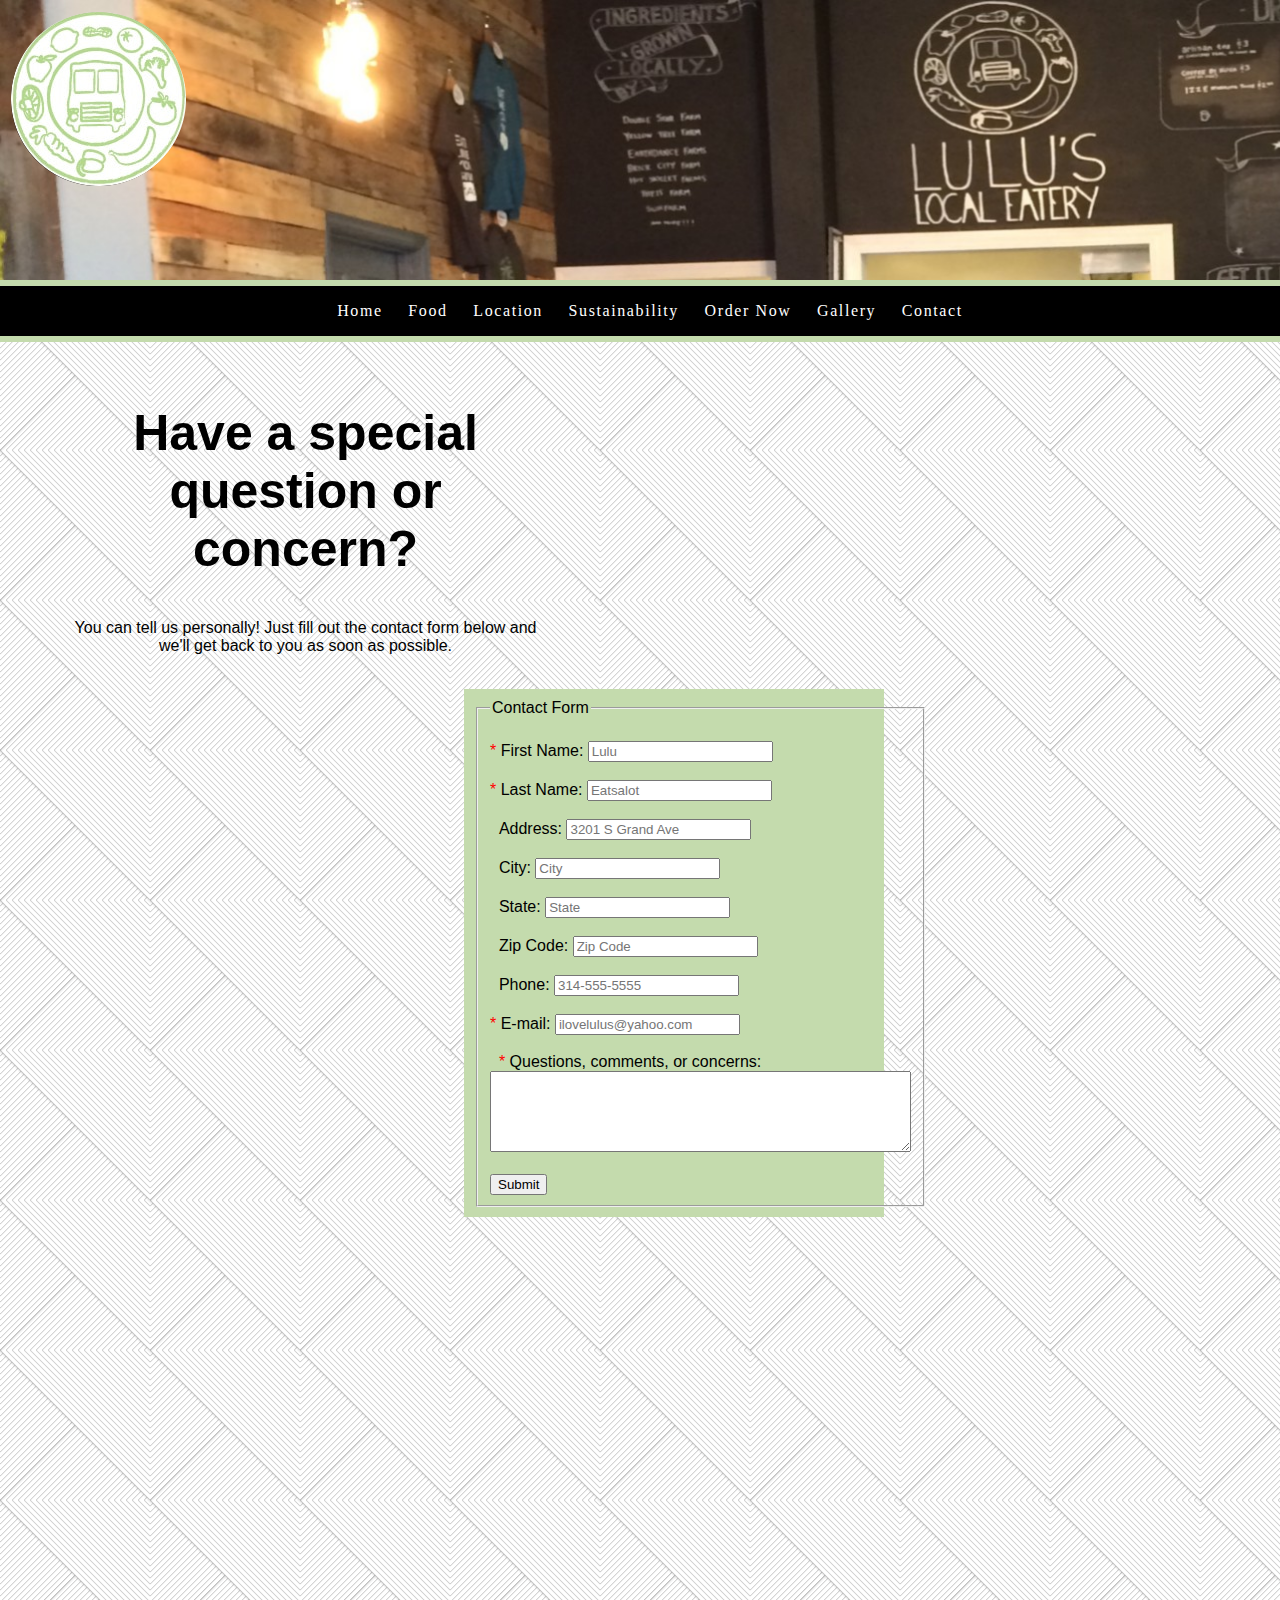
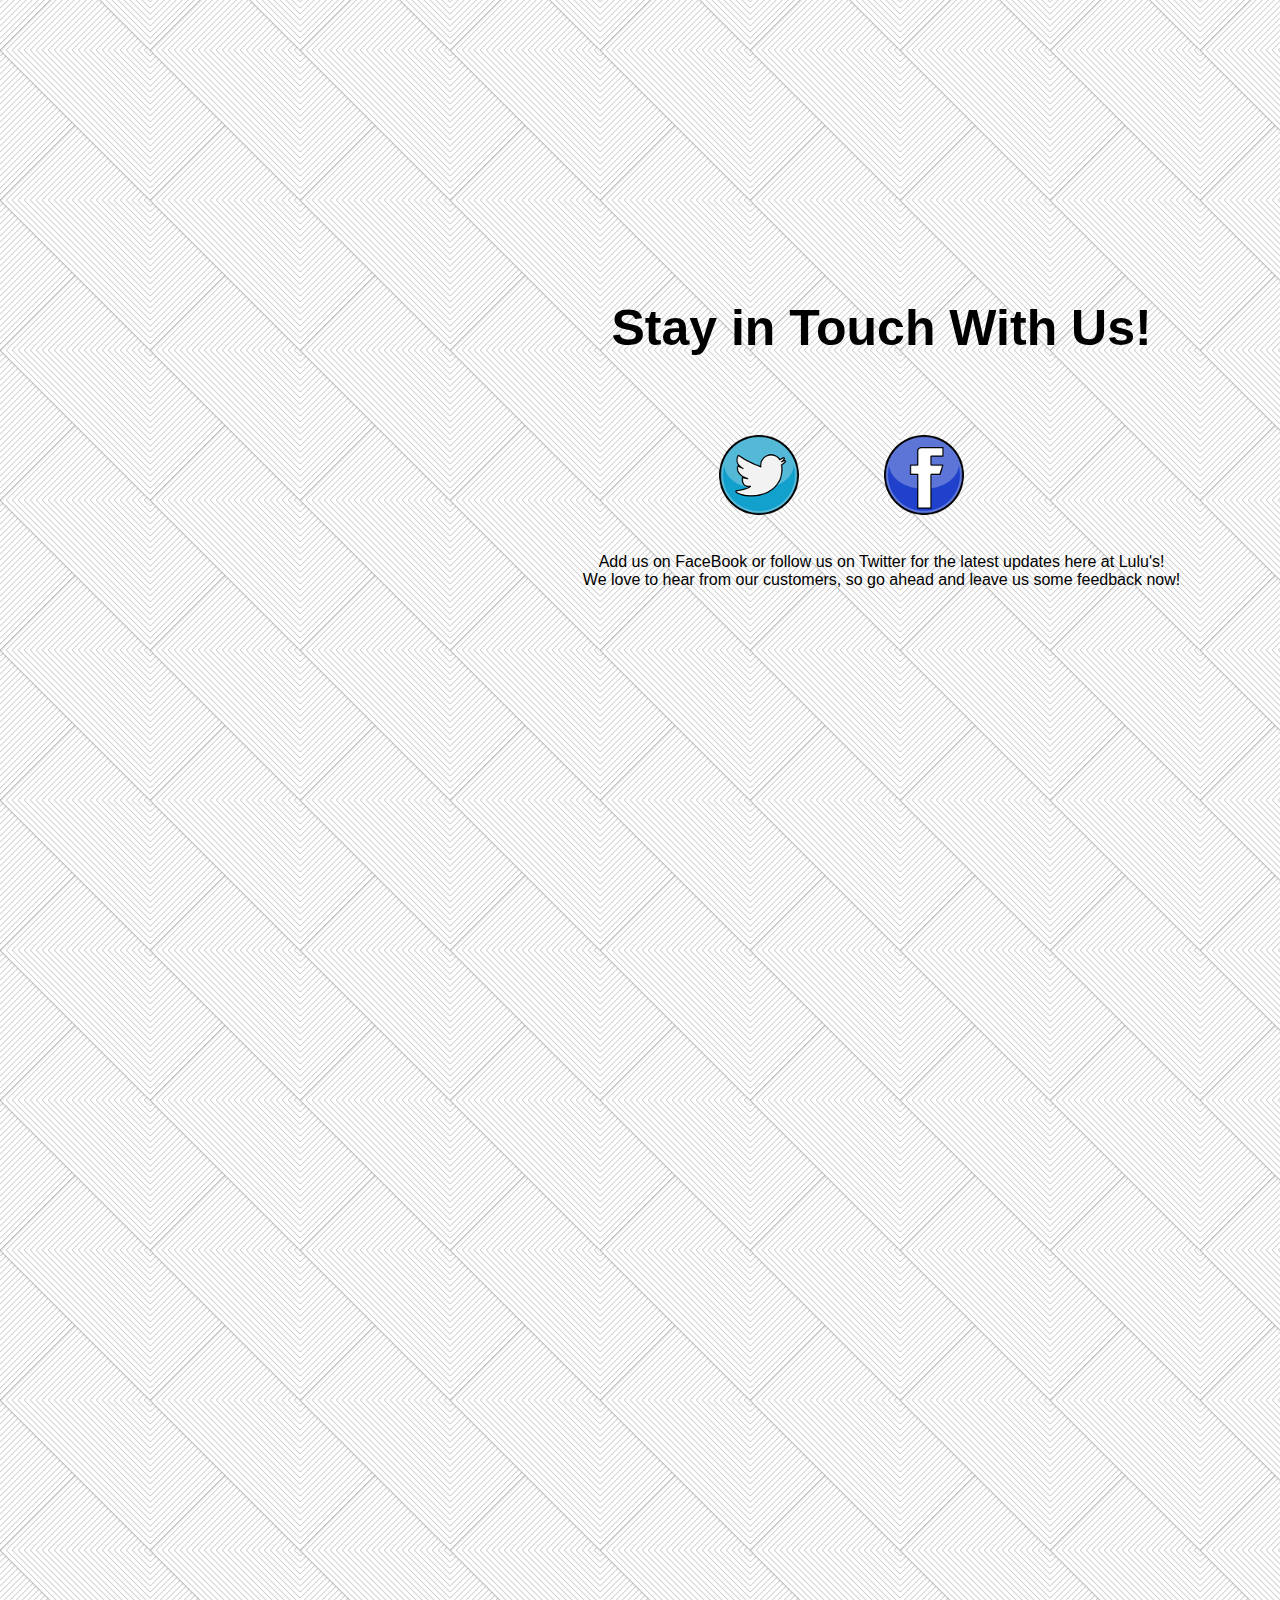
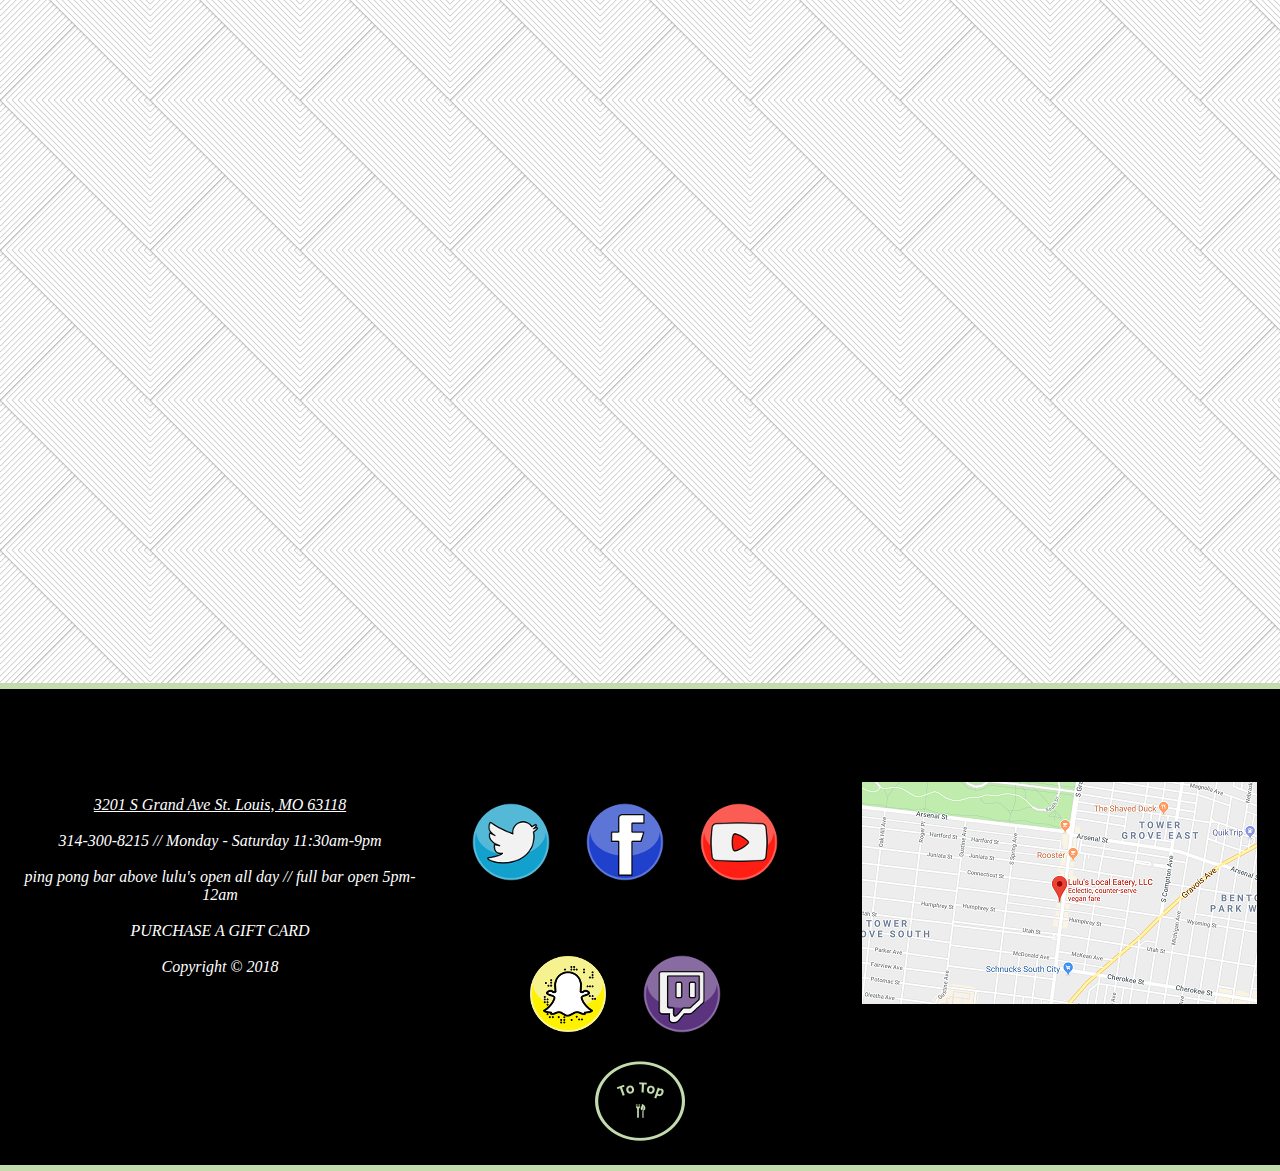
==== contact.html @ a6d806a1 "Initial Commit" ====
<!--Jasmine created and designed -->
<!DOCTYPE html>
<html>
  <head>
    <meta charset="UTF-8">
  <meta name="viewport" content="width=device-width,initial-scale=1">
    <title>Lulu's Local Eatery</title>
  <link rel="shortcut icon" href="favicon.ico" type="image/vnd.microsoft.icon">
	<link rel="stylesheet" type="text/css" href="styles/contact.css">
	<link rel="stylesheet" type="text/css" href="styles/style.css">
  </head>
  <body>
    <div id = root>
		<div class= bannerArea>
			<a href="index.html#logo"><img src="assets/logo2.png" id="logo" alt="lulu's home logo"></a>
		</div>
		<div id = navArea>
			<nav>
				<ul id="navul">		
					<li><a href="index.html">Home</a></li>
					<li><a href="food.html">Food</a></li>
					<li><a href="location.html">Location</a></li>
					<li><a href="sustain.html">Sustainability</a></li>
                    <li><a href="order.html">Order Now</a></li>
					<li><a href="gallery.html">Gallery</a></li>
					<li><a href="contact.html">Contact</a></li>
				</ul>
			</nav>
		</div>
				<div class = bodyGrid>
					<div class=contactcontent>
						<h2>Have a special question or concern?</h2>
						<p>You can tell us personally! Just fill out the contact form below and we'll get back to you as soon as possible.</p><br>
			<form action="submit.html" id="contactform">
				<fieldset>
					<legend>Contact Form</legend>
					<br>
					<span id="required">* </span>First Name:
					<input type="text" required="required" placeholder="Lulu"><br><br>
					<span id="required">* </span>Last Name:
					<input type="text" required="required" placeholder="Eatsalot"><br><br>
					&nbsp;&nbsp;Address:
					<input type="text" placeholder="3201 S Grand Ave "><br><br>
					&nbsp;&nbsp;City:
					<input type="text" placeholder="City"><br><br>
					&nbsp;&nbsp;State:
					<input type="text" placeholder="State"><br><br>
					&nbsp;&nbsp;Zip Code:
					<input type="text" placeholder="Zip Code"><br><br>
					&nbsp;&nbsp;Phone:
					<input type="text" placeholder="314-555-5555"><br><br>
					<span id="required">* </span>E-mail:
					<input type="text" required="required" placeholder="ilovelulus@yahoo.com"><br><br>
					&nbsp;&nbsp;<span id="required">* </span>Questions, comments, or concerns:<br>
					<textarea rows="5" cols="50">
					</textarea>
					<br><br>
					<input type="submit" value="Submit">
				</fieldset>
			</form>
					</div>
					<div class=details>
						<h2>Stay in Touch With Us!</h2><br><br>
							<a href="https://twitter.com/lulusfoodtruck/media" target="_blank"><img src="assets/twitter2.png" alt="Twitter"></a>
						  
							<a href="https://www.facebook.com/pg/Lulus-Local-Eatery-132285260224330/photos/?ref=page_internal" target="_blank"><img src="assets/facebook.png" alt="FaceBook"></a>
							<br><br>
							
							<p>Add us on FaceBook or follow us on Twitter for the latest updates here at Lulu's!<br> We love to hear from our customers, so go ahead and leave us some feedback now!</p><br>
							
							<iframe src="https://www.facebook.com/plugins/video.php?href=https%3A%2F%2Fwww.facebook.com%2F132285260224330%2Fvideos%2F1600198056766369%2F&show_text=0&width=476" width="476" height="476" style="border:none;overflow:hidden" scrolling="no" frameborder="0" allowTransparency="true" allowFullScreen="true">
							</iframe>
							<br><br>

							<iframe src="https://www.facebook.com/plugins/post.php?href=https%3A%2F%2Fwww.facebook.com%2Fpermalink.php%3Fstory_fbid%3D2069495496503287%26id%3D132285260224330&width=500" width="200" height="350" style="border:none;overflow:hidden" scrolling="no" frameborder="0" allowTransparency="true" allow="encrypted-media">
							</iframe>
							<iframe src="https://www.facebook.com/plugins/post.php?href=https%3A%2F%2Fwww.facebook.com%2Fpermalink.php%3Fstory_fbid%3D2067983983321105%26id%3D132285260224330&width=500" width="200" height="350" style="border:none;overflow:hidden" scrolling="no" frameborder="0" allowTransparency="true" allow="encrypted-media">
							</iframe>
							<iframe src="https://www.facebook.com/plugins/post.php?href=https%3A%2F%2Fwww.facebook.com%2Fpermalink.php%3Fstory_fbid%3D2065028426949994%26id%3D132285260224330&width=500" width="200" height="350" style="border:none;overflow:hidden" scrolling="no" frameborder="0" allowTransparency="true" allow="encrypted-media">
							</iframe><br>
							<iframe src="https://www.facebook.com/plugins/post.php?href=https%3A%2F%2Fwww.facebook.com%2Fpermalink.php%3Fstory_fbid%3D2063029847149852%26id%3D132285260224330&width=500" width="200" height="350" style="border:none;overflow:hidden" scrolling="no" frameborder="0" allowTransparency="true" allow="encrypted-media">
							</iframe>
							<iframe src="https://www.facebook.com/plugins/post.php?href=https%3A%2F%2Fwww.facebook.com%2Fpermalink.php%3Fstory_fbid%3D2061286707324166%26id%3D132285260224330&width=500" width="200" height="350" style="border:none;overflow:hidden" scrolling="no" frameborder="0" allowTransparency="true" allow="encrypted-media">
							</iframe>
							<iframe src="https://www.facebook.com/plugins/post.php?href=https%3A%2F%2Fwww.facebook.com%2Fpermalink.php%3Fstory_fbid%3D2059598634159640%26id%3D132285260224330&width=500" width="200" height="350" style="border:none;overflow:hidden" scrolling="no" frameborder="0" allowTransparency="true" allow="encrypted-media">
							</iframe><br>
							<iframe src="https://www.facebook.com/plugins/post.php?href=https%3A%2F%2Fwww.facebook.com%2Fpermalink.php%3Fstory_fbid%3D2057981130988057%26id%3D132285260224330&width=500" width="200" height="350" style="border:none;overflow:hidden" scrolling="no" frameborder="0" allowTransparency="true" allow="encrypted-media">
							</iframe>
							<iframe src="https://www.facebook.com/plugins/post.php?href=https%3A%2F%2Fwww.facebook.com%2Fpermalink.php%3Fstory_fbid%3D2056525934466910%26id%3D132285260224330&width=500" width="200" height="350" style="border:none;overflow:hidden" scrolling="no" frameborder="0" allowTransparency="true" allow="encrypted-media">
							</iframe>
							<iframe src="https://www.facebook.com/plugins/post.php?href=https%3A%2F%2Fwww.facebook.com%2Fpermalink.php%3Fstory_fbid%3D2053478158105021%26id%3D132285260224330&width=500" width="200" height="350" style="border:none;overflow:hidden" scrolling="no" frameborder="0" allowTransparency="true" allow="encrypted-media">
							</iframe>
							
					</div>
				</div>
				
				<div class=footerArea>
					   <div id= social>
						  <a href="https://twitter.com/lulusfoodtruck/media" target="_blank"><img src="assets/twitter2.png" alt="Twitter"></a>
						  
						  <a href="https://www.facebook.com/pg/Lulus-Local-Eatery-132285260224330/photos/?ref=page_internal" target="_blank"><img src="assets/facebook.png" alt="FaceBook"></a>
						  
						  <a href="https://www.youtube.com/watch?v=18LAsnNGTlw" target="_blank"><img src="assets/youtube.png" alt="YouTube"></a><br>
						  <br>
						  <a href="https://accounts.snapchat.com/accounts/login?continue=https%3A%2F%2Faccounts.snapchat.com%2Faccounts%2Fwelcome" target="_blank"><img src="assets/snapchat.png" alt="Snapchat"></a>
						  
						  <a href="https://www.twitch.tv/login" target="_blank"><img src="assets/twitch.png" alt="Twitch"></a><br>
						</div>
					  <div id= info>
						<a href="https://www.google.com/maps/place/Lulu's+Local+Eatery,+LLC/@38.5989912,-90.2430857,15z/data=!4m8!1m2!3m1!2sLulu's+Local+Eatery,+LLC!3m4!1s0x0:0x5e32f72323d673d7!8m2!3d38.5989918!4d-90.2430859" target="_blank" >3201 S Grand Ave St. Louis, MO 63118</a><br><br>
						314-300-8215 // Monday - Saturday 11:30am-9pm<br><br>
						ping pong bar above lulu's open all day // full bar open 5pm-12am<br><br>
						PURCHASE A GIFT CARD<br><br>
						Copyright &copy; 2018<br><br>
					  </div>
					  <div id = location>
						<a href="https://www.google.com/maps/place/Lulu's+Local+Eatery,+LLC/@38.5989912,-90.2430857,15z/data=!4m8!1m2!3m1!2sLulu's+Local+Eatery,+LLC!3m4!1s0x0:0x5e32f72323d673d7!8m2!3d38.5989918!4d-90.2430859" target="_blank"><img src="assets/location.png" alt="location"></a>
					  </div>
					  <div id = totop>
						<a href="#logo"><img src="assets/totop.png" alt="to top" height="100px"></a>
					  </div>
		          </div>
      </div>
  </body>
</html>
---- styles/contact.css ----
/*written by Jasmine, edited by Nathan and Gabe*/
.bodyGrid {
   grid-area:bodyArea;
   margin:auto;
   width:90%;
   display:grid;
   padding: 20px;
   grid-template-rows:1fr;
   grid-template-columns:1fr;
   grid-template-areas:
   'contactcontent'
   'details'
 }
 .contactcontent{
	grid-area:maincontent;
 }
 .bannerArea {
	grid-area:bannerArea;
	background-image: url('../assets/lulusnew.jpg');
	background-size: cover;
	background-repeat: no-repeat;
	
 }
  .details {
	 grid-area: details;
	 text-align: center;
 }
 
  #required { color: red; }
  
 #contactform { background-color: #c4dbad; }
 
 #contactform label { float: left; }
 
 iframe { padding: 10px 10px 10px 10px; }
 
h2, p { text-align: center; }

 .details a { padding-right: 80px; }	
 
  #logo { position: relative;
		 -webkit-animation-name: fade;
		 -webkit-animation-duration: 4s;
		 animation-name: fade;
		 animation-duration: 4s;
 }
 
 @-webkit-keyframes fade {
	from {opacity: .1}
	to {opacity: 1}
 }
   @media only screen and (max-width: 2000px) {
	   
	   
   }
 
	@media only screen and (max-width: 950px) {

	 
}
---- styles/style.css ----
/*Written by Nathan, Jasmine, Gabe*/ 
#root {
   height:100vh;
   width:100vw;
   display:grid;
   grid-template-rows:3fr 1fr 5fr 5fr;
   grid-template-columns:1fr 1fr 1fr;
   grid-template-areas:
   'bannerArea bannerArea bannerArea'
   'navArea navArea navArea'
   'bodyArea bodyArea bodyArea'
   'footerArea footerArea footerArea';
 }
body {	margin:0; 
		background-image: url('../assets/diagonal-striped-brick.png');
}

 
 .bodyGrid {
   grid-area:bodyArea;
   margin:auto;
   width:90%;
   padding: 20px;
   font-family: "Trebuchet MS", Helvetica, sans-serif;
   grid-template-rows:4fr 3fr;
   grid-template-columns:3fr;
   grid-template-areas:
   'maincontent maincontent maincontent'
   'gencontent	gencontent	gencontent';
 }
  .maincontent{
   grid-area:maincontent;
   text-align: center;
 }
 .gencontent{
	grid-area: gencontent;
	background-color: #000000;
	margin: auto;
	background-image: url('../assets/food.png');
	margin-left: 20px;
	grid-template-rows: 1fr;
	grid-template-columns: 1fr 1fr 1fr;
	grid-template-areas:
	'menus specials discounts';
 }
 .footerArea {
	grid-area:footerArea;
	background-color: black;
    display:grid;
	color: #ffffff;
	padding: 50px 10px 10px 10px;
	border-top: 6px solid #c4dbad;
	border-bottom: 6px solid #c4dbad;
    grid-template-rows: 3fr 1fr;
	grid-template-columns: 1fr 1fr 1fr;
	grid-template-areas:
	'info social location'
	'totop totop totop';	
	
}	

 #storyp { font-size: 25px; 
			padding-left: 20px;
			padding-right: 20px;
			background-color: rgba(0, 0, 0, 0.5); }
 }
 .bannerArea {
	grid-area:bannerArea;
	background-image: url('../assets/lulusnew.jpg');
	background-size: cover;
	background-repeat: no-repeat;	
 }
 #navArea { 
	grid-area: navArea;
	background-color: black;
	text-align: center;
 }

nav li {
    display: inline-block;
	padding-right: 20px;
}

nav a {	text-decoration:none;
		color:white;
}

nav li a:hover{ color: #c4dbad;  }
nav a:visited { color:white; }

nav { letter-spacing: 0.1em;
     text-decoration:none;
	 border-top: 6px solid #c4dbad;
	 border-bottom: 6px solid #c4dbad;
}
#navbar {
  overflow: hidden;
  background-color: #333;
}
 .sticky {
  position: fixed;
  top: 0;
  width: 100%;
  z-index:1;
}

.sticky + .maincontent{
  padding-top: 60px;
}
 nav ul { list-style-type: none; }
 h2 { font-size: 50px; }
 .story { color: #eaeaea;
		  font-family: Marker Felt, fantasy; 
		  text-align: center;
		  letter-spacing: .07em;
 }
 #back { background-image: url('../assets/cutcube.png');
		 background-color: #001836;
		 padding-bottom: 40px;
		 padding-top: 50px;
		 margin-top: 70px;	 
 }
.footerArea a:visited { color: #c4dbad; }
#info { grid-area: info;
		text-align: center;
    	font-style: italic;
        margin:auto;
}
#social {
    margin:auto;
    grid-area: social;
	padding: 10px 10px 10px 10px;
	text-align: center;
	
}
#social img { margin-top: 50px;
			  padding-right: 30px;
 }
/* #social img{	 
			margin-top: 50px;
			padding-right: 30px;
 } */
 #location { 
     grid-area: location;
     margin:auto;
 }
 #totop { grid-area: totop;
 margin: auto;
 }
 #menu { grid-area: menu;
			border: 1px solid #000000;
			//background-color: rgba(201, 157, 227);
			background-color: #502294;
			padding: 20px;
			text-align: center;
			background-image: url('../assets/food.png');
            color:white;
 }

/*#menu a:visited {
    color:white;
}
#menu a {
    color:white;
}*/
 #menu #specials #discounts p { font-size: 25px; } 
 
  #specials { grid-area: menu;
			border: 1px solid #000000;
			background-color: #233696;
			padding: 20px;
			text-align: center;
			background-image: url('../assets/swirl.png');
 }
  #discounts { grid-area: menu;
			border: 1px solid #000000;
			background-color: #20618c;
			padding: 20px;
			text-align: center;
			background-image: url('../assets/diagmonds-light.png');
 }
 #h2 { color: #}

form { background-color:#eaeaea;
	   font-family: Arial, sans-serif;
       padding: 10px;
	   min-width: 400px;
	   margin-right: 500px;
	   margin-left: 400px;
	   }
label { float: left;
	    width: 150px; 
        clear: left;
	    text-align: right; 
	    padding-right: 10px;
	    margin-top: 10px;
		}
.indexinput, #textarea { margin-top: 10px; 
                  display: block;
				  } 
#mySubmit { margin-left: 160px; }

 /* Slideshow container */
.slideshow-container {
  max-width: 900px;
  position: relative;
  margin: auto;
}

/* Hide the images by default */
.mySlides {
  display: none;
  z-index:2;
}

/* Next & previous buttons */
.prev, .next {
  cursor: pointer;
  position: absolute;
  top: 50%;
  width: auto;
  margin-top: -22px;
  padding: 16px;
  color: white;
  font-weight: bold;
  font-size: 18px;
  transition: 0.6s ease;
  border-radius: 0 3px 3px 0;
  background-color: rgba(0, 0, 0, 0.3);
  user-select: none;
}

/* Position the "next button" to the right */
.next {
  right: 0;
  border-radius: 3px 0 0 3px;
}
.prev {
    left:0;
    border-radius: 3px 0 0 3px;
}

/* On hover, add a black background color with a little bit see-through */
.prev:hover, .next:hover {
  background-color: rgba(0,0,0,0.8);
}

/* Caption text */
.text {
  color: #f2f2f2;
  font-size: 20px;
  padding: 8px 12px;
  position: absolute;
  bottom: 8px;
  width: 97%;
  text-align: center;
  background-color: rgba(0, 0, 0, 0.5);
}

/* Number text (1/4 etc) */
.numbertext {
  color: #f2f2f2;
  font-size: 20px;
  padding: 8px 12px;
  position: absolute;
  top: 0;
}

/* The dots/bullets/indicators */
.dot {
  cursor: pointer;
  height: 15px;
  width: 15px;
  margin: 0 2px;
  background-color: #bbb;
  border-radius: 50%;
  display: inline-block;
  transition: background-color 0.6s ease;
}

.active, .dot:hover {
  background-color: #717171;
}

/* Fading animation */
.fade {
  -webkit-animation-name: fade;
  -webkit-animation-duration: 3s;
  animation-name: fade;
  animation-duration: 3s;
}
@-webkit-keyframes fade {
  from {opacity: .4}
  to {opacity: 1}
}

@keyframes fade {
  from {opacity: .4}
  to {opacity: 1}
}
/* end of slideshow css */
  #logo { position: relative;
		 -webkit-animation-name: fade;
		 -webkit-animation-duration: 2s;
		 animation-name: fade;
		 animation-duration: 2s;
 }
 @-webkit-keyframes fade {
	from {opacity: .7}
	to {opacity: 1}
 }
 
 /* On smaller screens, decrease text size */
@media only screen and (max-width: 300px) {
  .text {font-size: 11px}
}
@media only screen and (max-width: 950px) {
		 
 	.bannerArea {
	grid-area:bannerArea;
	background-image: url('../assets/lulus.jpg');
    background-repeat:no-repeat;
    background-size:cover;
	}
}

@media only screen and (max-width: 1280px) {
    .bannerArea{
    grid-area:bannerArea;
	background-image: url('../assets/lulusnew.jpg');
	background-repeat: no-repeat;
    }
}


@media only screen and (max-width: 1920px) {
    .bannerArea{
    grid-area:bannerArea;
	background-image: url('../assets/lulusnew.jpg');
	background-repeat: no-repeat;
    background-size:cover;
    }
}

a:visited {
    color: white;
}
a {
    color:white;
}
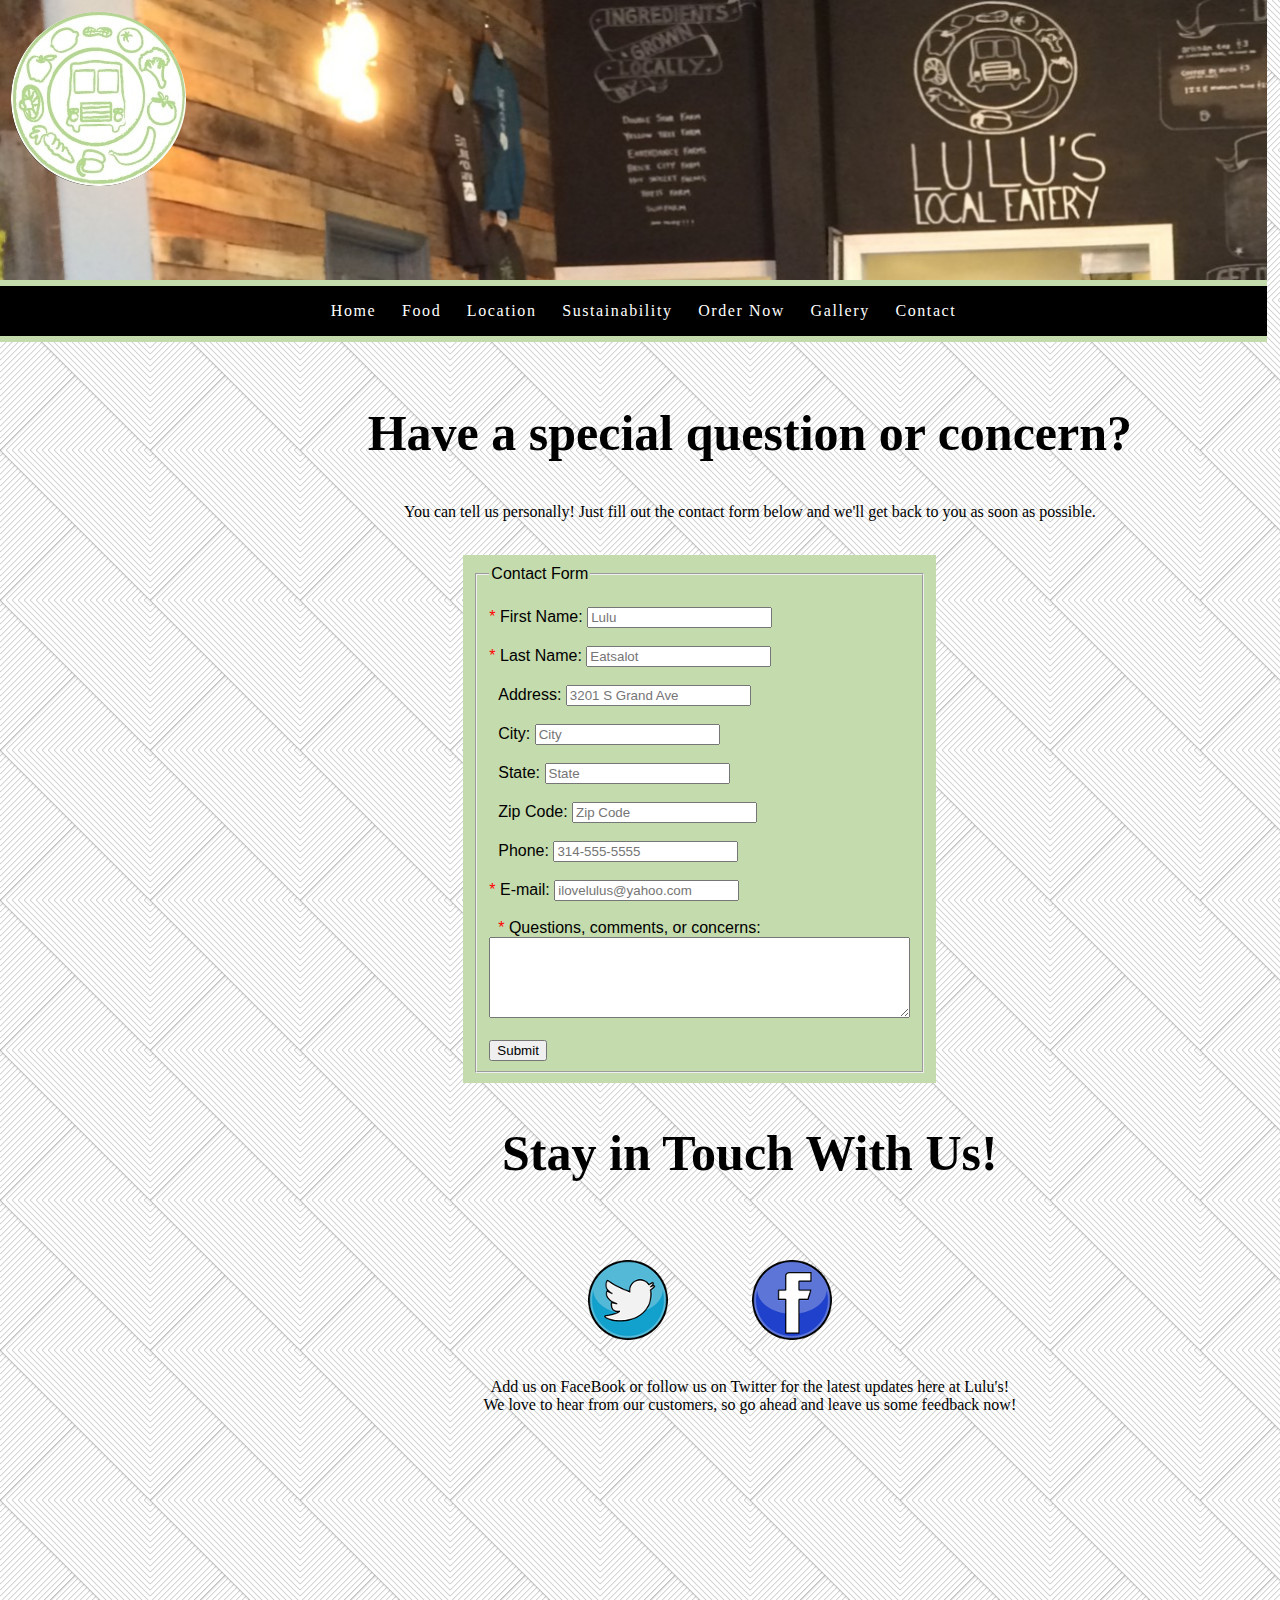
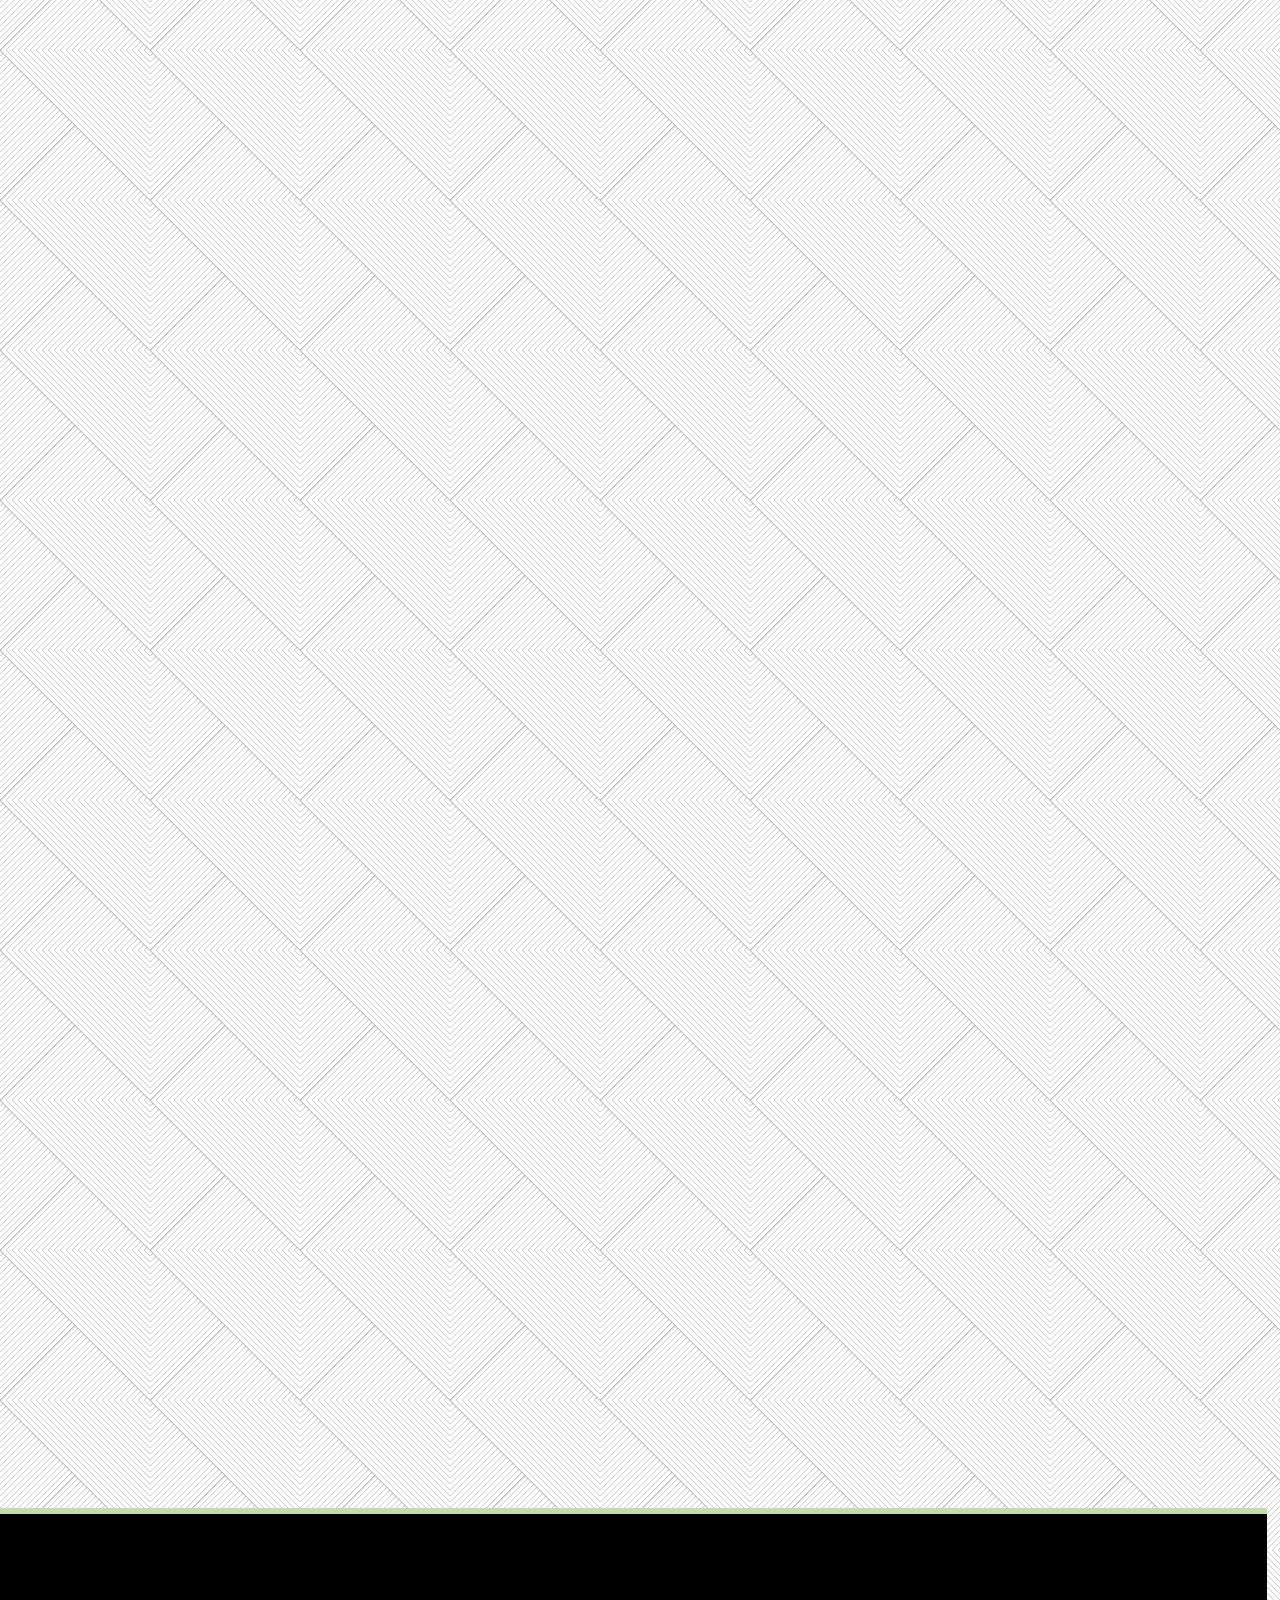
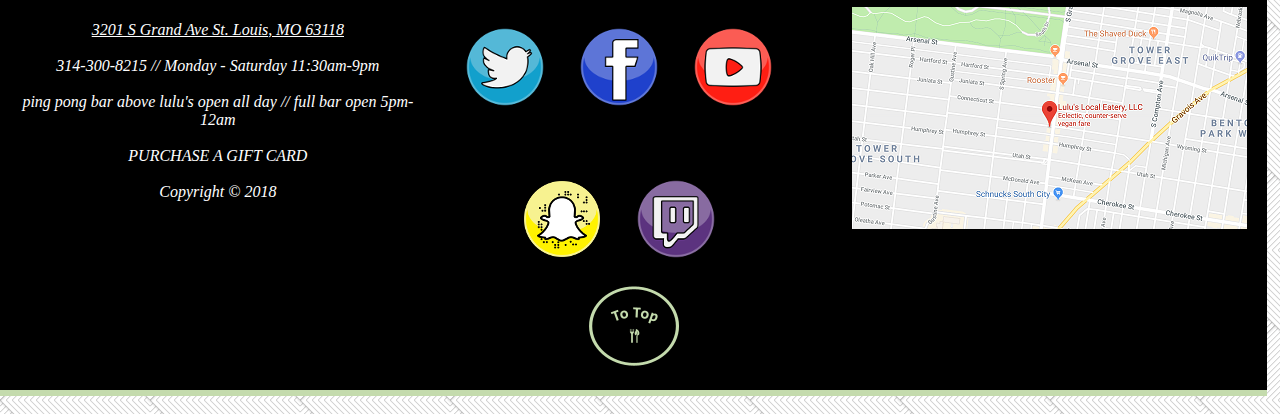
==== commit 699e3011: "CSS fixing" ====
--- a/contact.html
+++ b/contact.html
@@ -92,7 +92,7 @@
 							</iframe>
 							
 					</div>
-				</div>
+				</div><br>
 				
 				<div class=footerArea>
 					   <div id= social>
--- a/styles/contact.css
+++ b/styles/contact.css
@@ -5,14 +5,14 @@
    width:90%;
    display:grid;
    padding: 20px;
-   grid-template-rows:1fr;
+   grid-template-rows:auto;
    grid-template-columns:1fr;
    grid-template-areas:
    'contactcontent'
    'details'
  }
  .contactcontent{
-	grid-area:maincontent;
+	grid-area:contactcontent;
  }
  .bannerArea {
 	grid-area:bannerArea;
--- a/styles/style.css
+++ b/styles/style.css
@@ -1,7 +1,7 @@
 /*Written by Nathan, Jasmine, Gabe*/ 
 #root {
    height:100vh;
-   width:100vw;
+   width:99vw;
    display:grid;
    grid-template-rows:3fr 1fr 5fr 5fr;
    grid-template-columns:1fr 1fr 1fr;
@@ -15,34 +15,7 @@
 		background-image: url('../assets/diagonal-striped-brick.png');
 }
 
- 
- .bodyGrid {
-   grid-area:bodyArea;
-   margin:auto;
-   width:90%;
-   padding: 20px;
-   font-family: "Trebuchet MS", Helvetica, sans-serif;
-   grid-template-rows:4fr 3fr;
-   grid-template-columns:3fr;
-   grid-template-areas:
-   'maincontent maincontent maincontent'
-   'gencontent	gencontent	gencontent';
- }
-  .maincontent{
-   grid-area:maincontent;
-   text-align: center;
- }
- .gencontent{
-	grid-area: gencontent;
-	background-color: #000000;
-	margin: auto;
-	background-image: url('../assets/food.png');
-	margin-left: 20px;
-	grid-template-rows: 1fr;
-	grid-template-columns: 1fr 1fr 1fr;
-	grid-template-areas:
-	'menus specials discounts';
- }
+
  .footerArea {
 	grid-area:footerArea;
 	background-color: black;
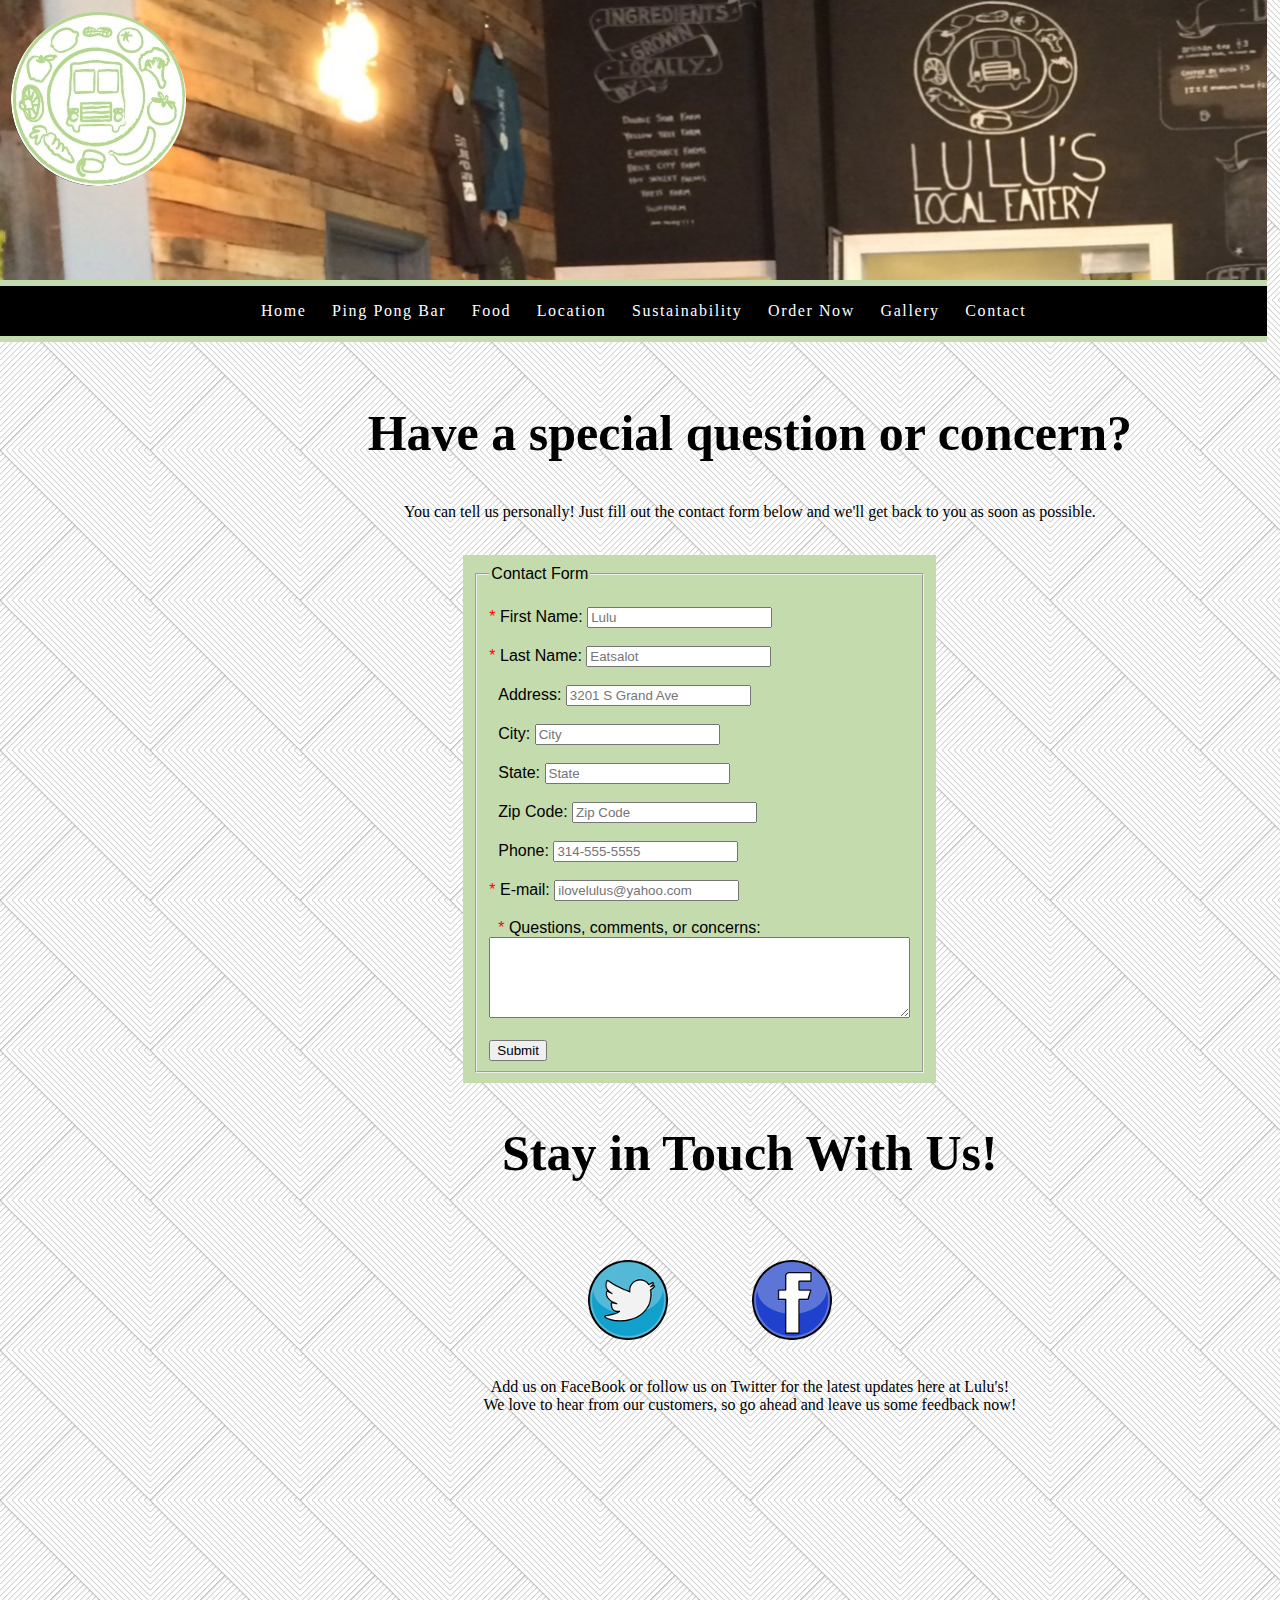
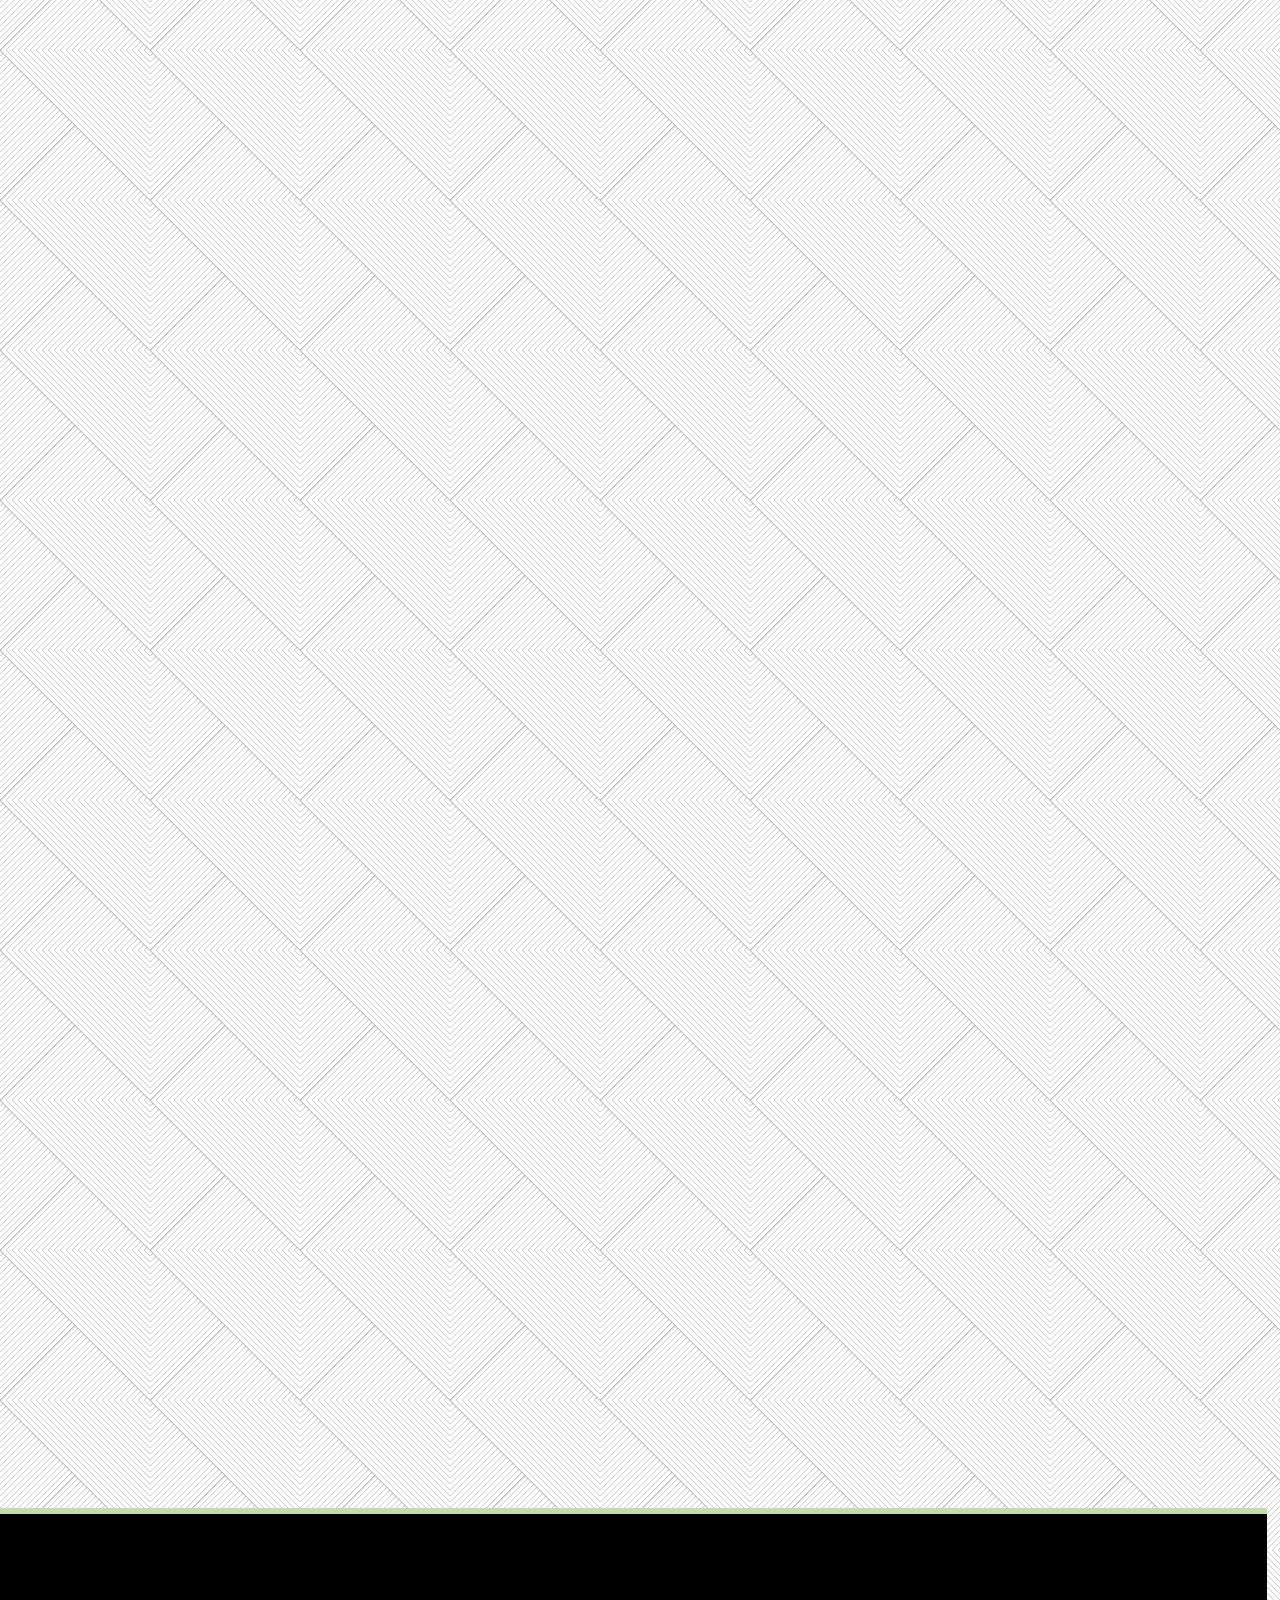
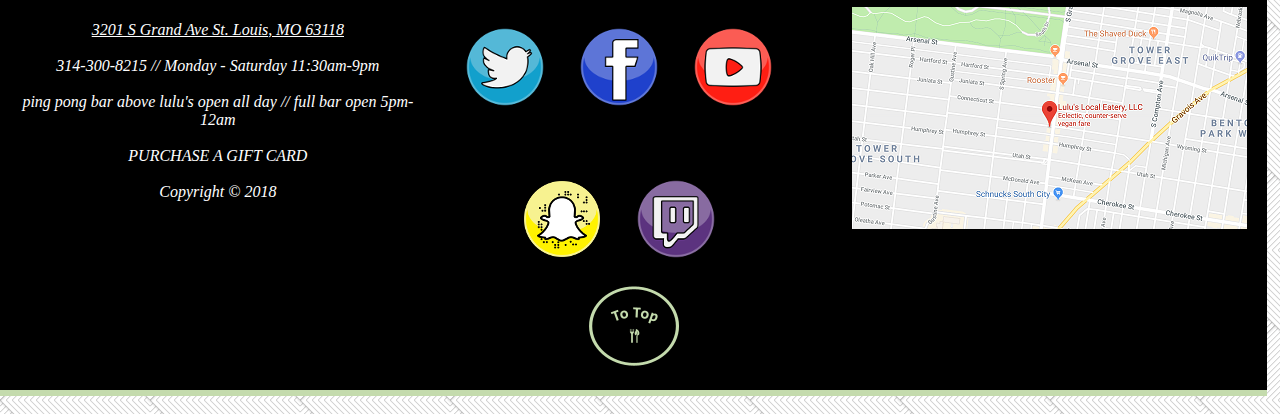
==== commit 63cdb766: "Ping Pong Bar done" ====
--- a/contact.html
+++ b/contact.html
@@ -18,6 +18,7 @@
 			<nav>
 				<ul id="navul">		
 					<li><a href="index.html">Home</a></li>
+					<li><a href="pingpong.html">Ping Pong Bar</a></li>
 					<li><a href="food.html">Food</a></li>
 					<li><a href="location.html">Location</a></li>
 					<li><a href="sustain.html">Sustainability</a></li>
